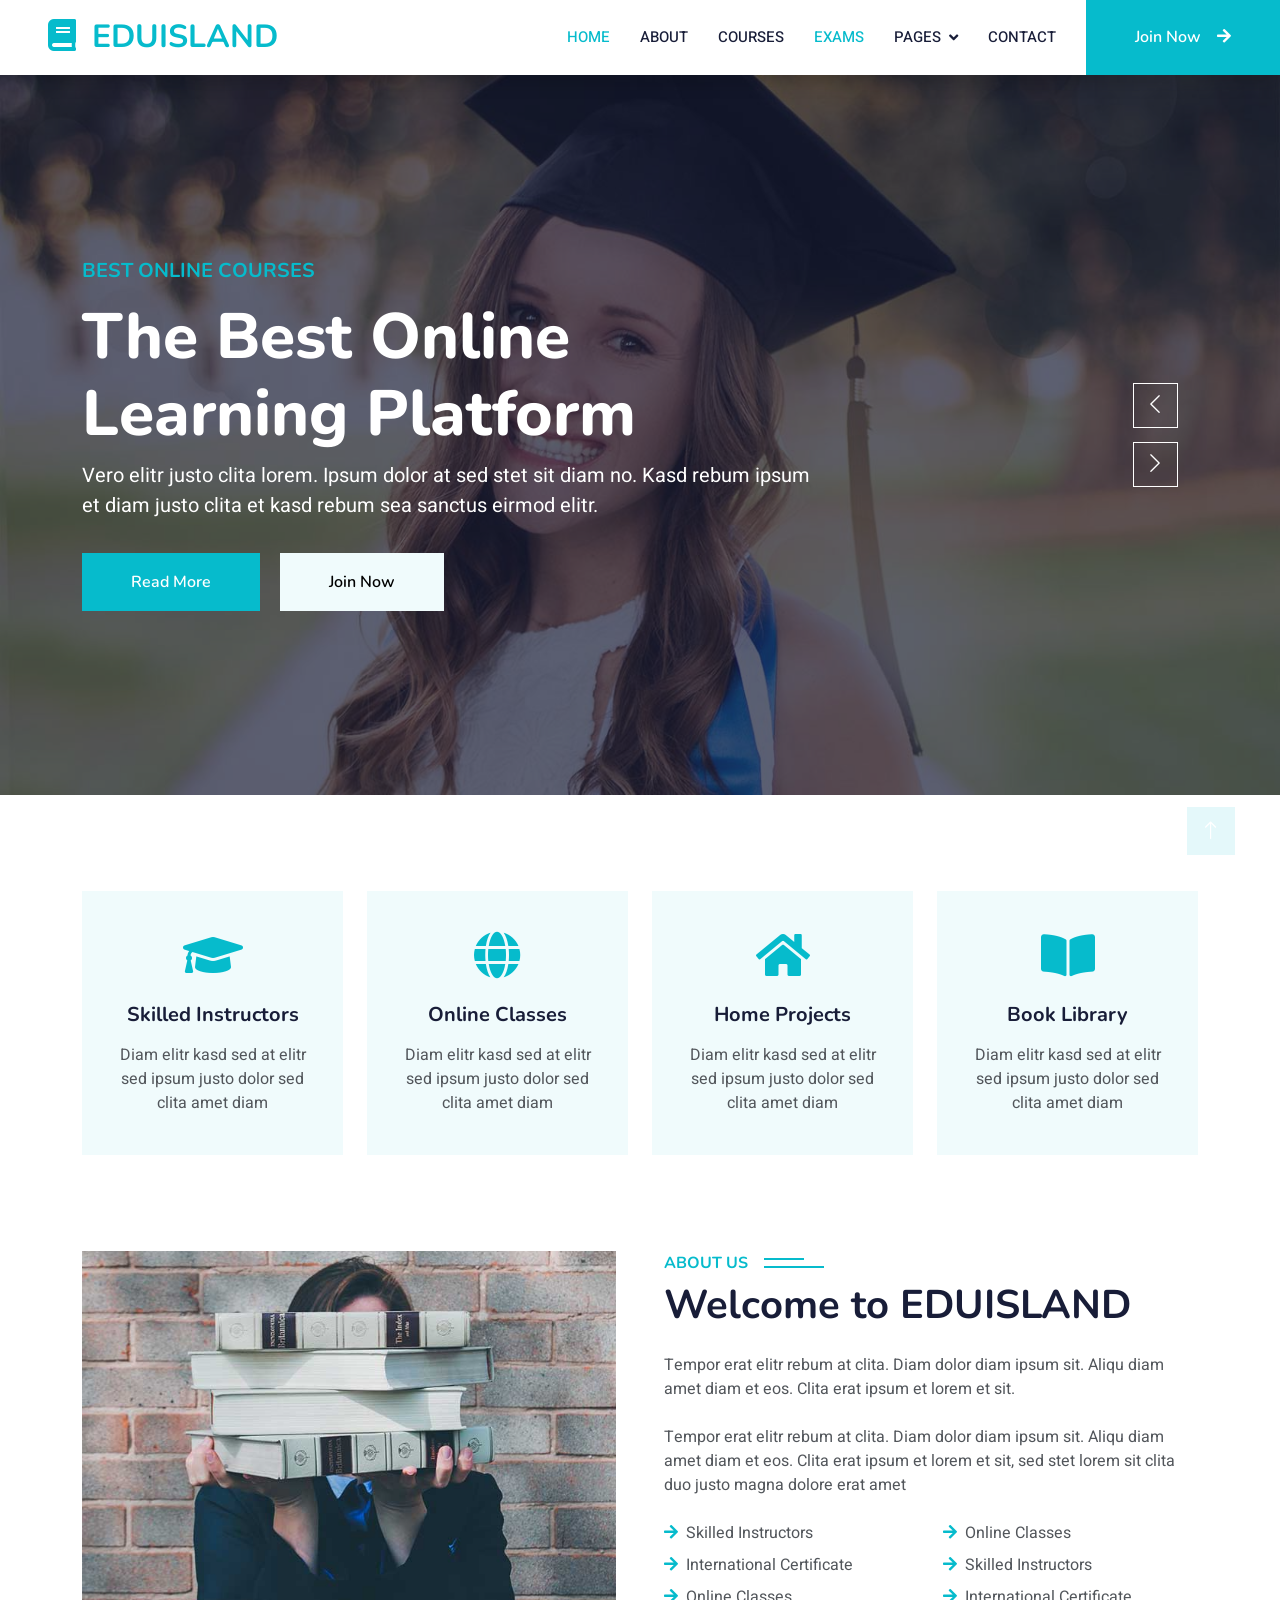
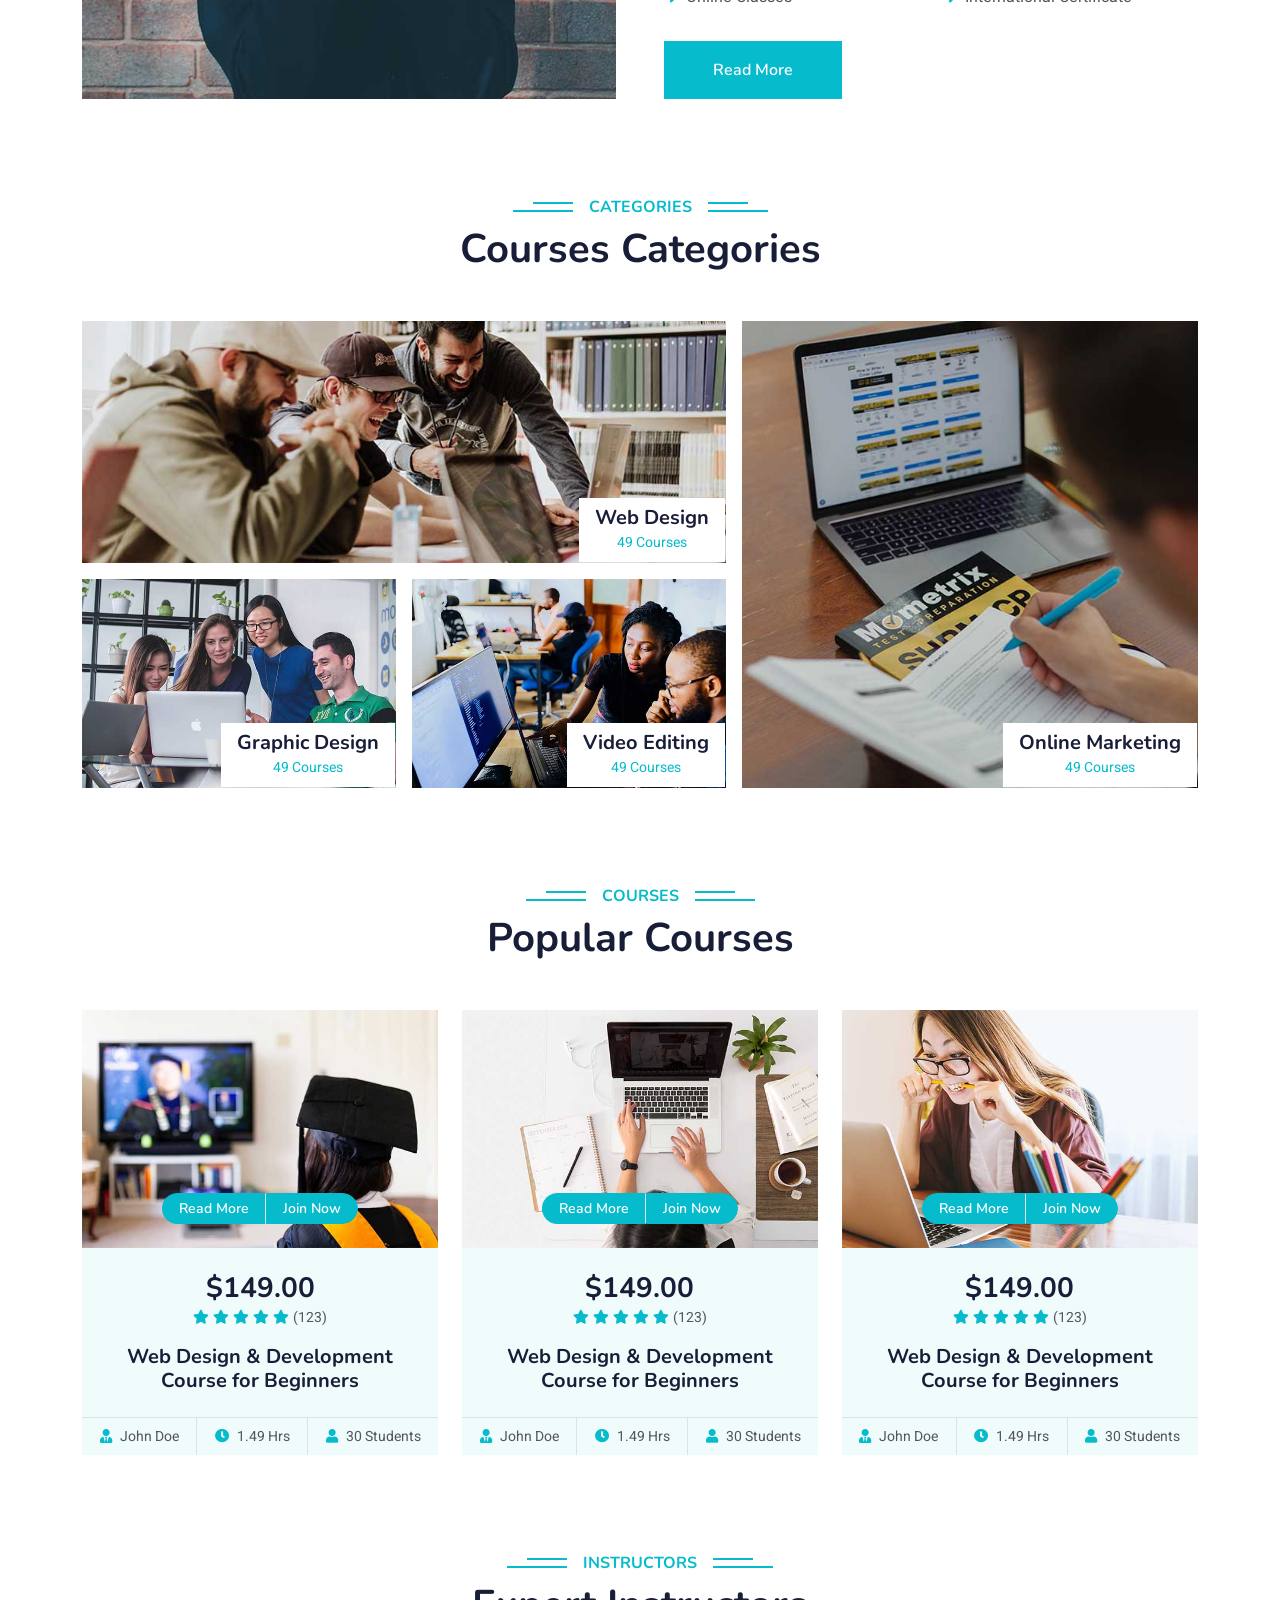
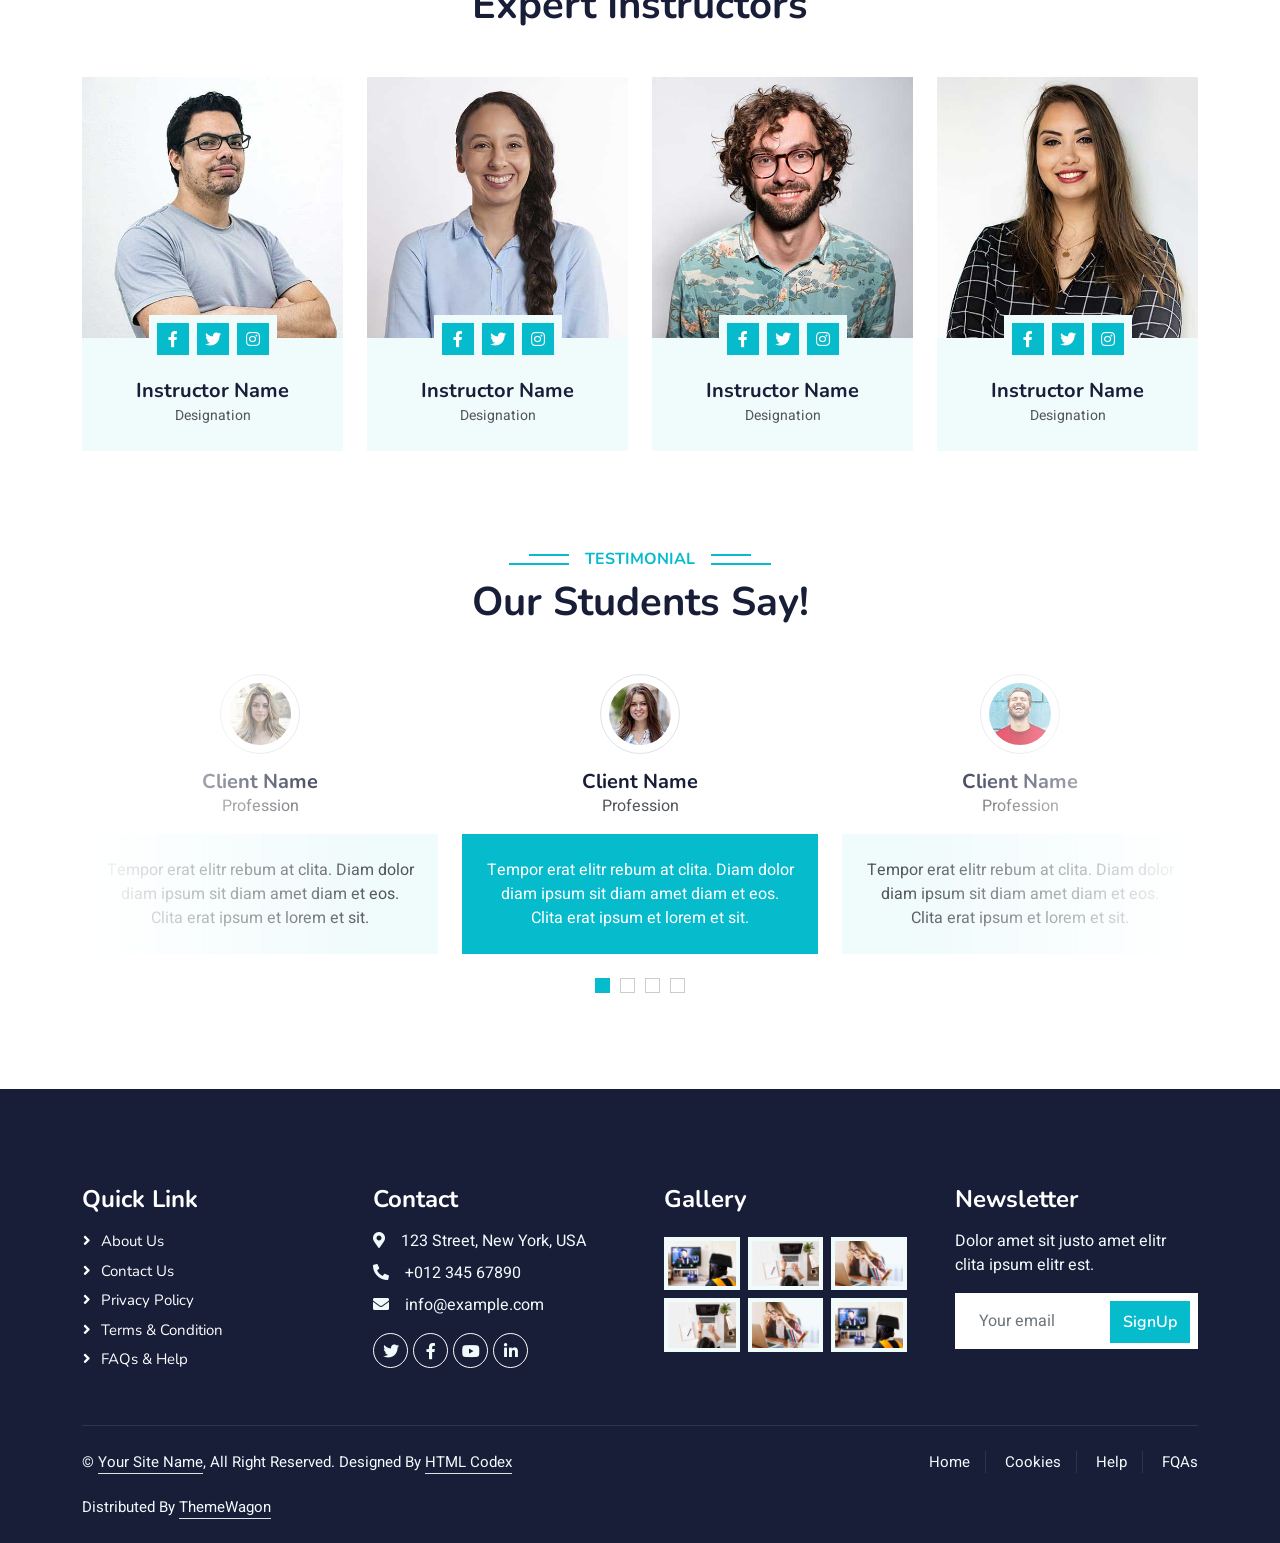
==== index.html @ c5129c04 "first commit" ====
<!DOCTYPE html>
<html lang="en">

<head>
    <meta charset="utf-8">
    <title>EDUISLAND - eLearning HTML Template</title>
    <meta content="width=device-width, initial-scale=1.0" name="viewport">
    <meta content="" name="keywords">
    <meta content="" name="description">

    <!-- Favicon -->
    <link href="img/favicon.ico" rel="icon">

    <!-- Google Web Fonts -->
    <link rel="preconnect" href="https://fonts.googleapis.com">
    <link rel="preconnect" href="https://fonts.gstatic.com" crossorigin>
    <link href="https://fonts.googleapis.com/css2?family=Heebo:wght@400;500;600&family=Nunito:wght@600;700;800&display=swap" rel="stylesheet">

    <!-- Icon Font Stylesheet -->
    <link href="https://cdnjs.cloudflare.com/ajax/libs/font-awesome/5.10.0/css/all.min.css" rel="stylesheet">
    <link href="https://cdn.jsdelivr.net/npm/bootstrap-icons@1.4.1/font/bootstrap-icons.css" rel="stylesheet">

    <!-- Libraries Stylesheet -->
    <link href="lib/animate/animate.min.css" rel="stylesheet">
    <link href="lib/owlcarousel/assets/owl.carousel.min.css" rel="stylesheet">

    <!-- Customized Bootstrap Stylesheet -->
    <link href="css/bootstrap.min.css" rel="stylesheet">

    <!-- Template Stylesheet -->
    <link href="css/style.css" rel="stylesheet">
</head>

<body>
    <!-- Spinner Start -->
    <div id="spinner" class="show bg-white position-fixed translate-middle w-100 vh-100 top-50 start-50 d-flex align-items-center justify-content-center">
        <div class="spinner-border text-primary" style="width: 3rem; height: 3rem;" role="status">
            <span class="sr-only">Loading...</span>
        </div>
    </div>
    <!-- Spinner End -->


    <!-- Navbar Start -->
    <nav class="navbar navbar-expand-lg bg-white navbar-light shadow sticky-top p-0">
        <a href="index.html" class="navbar-brand d-flex align-items-center px-4 px-lg-5">
            <h2 class="m-0 text-primary"><i class="fa fa-book me-3"></i>EDUISLAND</h2>
        </a>
        <button type="button" class="navbar-toggler me-4" data-bs-toggle="collapse" data-bs-target="#navbarCollapse">
            <span class="navbar-toggler-icon"></span>
        </button>
        <div class="collapse navbar-collapse" id="navbarCollapse">
            <div class="navbar-nav ms-auto p-4 p-lg-0">
                <a href="index.html" class="nav-item nav-link active">Home</a>
                <a href="about.html" class="nav-item nav-link">About</a>
                <a href="courses.html" class="nav-item nav-link">Courses</a>
                <a href="gestion.html" class="nav-item nav-link active">Exams</a>
                <div class="nav-item dropdown">
                    <a href="#" class="nav-link dropdown-toggle" data-bs-toggle="dropdown">Pages</a>
                    <div class="dropdown-menu fade-down m-0">
                        <a href="team.html" class="dropdown-item">Our Team</a>
                        <a href="testimonial.html" class="dropdown-item">Testimonial</a>
                        <a href="404.html" class="dropdown-item">404 Page</a>
                    </div>
                </div>
                <a href="contact.html" class="nav-item nav-link">Contact</a>
            </div>
            <a href="" class="btn btn-primary py-4 px-lg-5 d-none d-lg-block">Join Now<i class="fa fa-arrow-right ms-3"></i></a>
        </div>
    </nav>
    <!-- Navbar End -->


    <!-- Carousel Start -->
    <div class="container-fluid p-0 mb-5">
        <div class="owl-carousel header-carousel position-relative">
            <div class="owl-carousel-item position-relative">
                <img class="img-fluid" src="img/carousel-1.jpg" alt="">
                <div class="position-absolute top-0 start-0 w-100 h-100 d-flex align-items-center" style="background: rgba(24, 29, 56, .7);">
                    <div class="container">
                        <div class="row justify-content-start">
                            <div class="col-sm-10 col-lg-8">
                                <h5 class="text-primary text-uppercase mb-3 animated slideInDown">Best Online Courses</h5>
                                <h1 class="display-3 text-white animated slideInDown">The Best Online Learning Platform</h1>
                                <p class="fs-5 text-white mb-4 pb-2">Vero elitr justo clita lorem. Ipsum dolor at sed stet sit diam no. Kasd rebum ipsum et diam justo clita et kasd rebum sea sanctus eirmod elitr.</p>
                                <a href="" class="btn btn-primary py-md-3 px-md-5 me-3 animated slideInLeft">Read More</a>
                                <a href="" class="btn btn-light py-md-3 px-md-5 animated slideInRight">Join Now</a>
                            </div>
                        </div>
                    </div>
                </div>
            </div>
            <div class="owl-carousel-item position-relative">
                <img class="img-fluid" src="img/carousel-2.jpg" alt="">
                <div class="position-absolute top-0 start-0 w-100 h-100 d-flex align-items-center" style="background: rgba(24, 29, 56, .7);">
                    <div class="container">
                        <div class="row justify-content-start">
                            <div class="col-sm-10 col-lg-8">
                                <h5 class="text-primary text-uppercase mb-3 animated slideInDown">Best Online Courses</h5>
                                <h1 class="display-3 text-white animated slideInDown">Get Educated Online From Your Home</h1>
                                <p class="fs-5 text-white mb-4 pb-2">Vero elitr justo clita lorem. Ipsum dolor at sed stet sit diam no. Kasd rebum ipsum et diam justo clita et kasd rebum sea sanctus eirmod elitr.</p>
                                <a href="" class="btn btn-primary py-md-3 px-md-5 me-3 animated slideInLeft">Read More</a>
                                <a href="" class="btn btn-light py-md-3 px-md-5 animated slideInRight">Join Now</a>
                            </div>
                        </div>
                    </div>
                </div>
            </div>
        </div>
    </div>
    <!-- Carousel End -->


    <!-- Service Start -->
    <div class="container-xxl py-5">
        <div class="container">
            <div class="row g-4">
                <div class="col-lg-3 col-sm-6 wow fadeInUp" data-wow-delay="0.1s">
                    <div class="service-item text-center pt-3">
                        <div class="p-4">
                            <i class="fa fa-3x fa-graduation-cap text-primary mb-4"></i>
                            <h5 class="mb-3">Skilled Instructors</h5>
                            <p>Diam elitr kasd sed at elitr sed ipsum justo dolor sed clita amet diam</p>
                        </div>
                    </div>
                </div>
                <div class="col-lg-3 col-sm-6 wow fadeInUp" data-wow-delay="0.3s">
                    <div class="service-item text-center pt-3">
                        <div class="p-4">
                            <i class="fa fa-3x fa-globe text-primary mb-4"></i>
                            <h5 class="mb-3">Online Classes</h5>
                            <p>Diam elitr kasd sed at elitr sed ipsum justo dolor sed clita amet diam</p>
                        </div>
                    </div>
                </div>
                <div class="col-lg-3 col-sm-6 wow fadeInUp" data-wow-delay="0.5s">
                    <div class="service-item text-center pt-3">
                        <div class="p-4">
                            <i class="fa fa-3x fa-home text-primary mb-4"></i>
                            <h5 class="mb-3">Home Projects</h5>
                            <p>Diam elitr kasd sed at elitr sed ipsum justo dolor sed clita amet diam</p>
                        </div>
                    </div>
                </div>
                <div class="col-lg-3 col-sm-6 wow fadeInUp" data-wow-delay="0.7s">
                    <div class="service-item text-center pt-3">
                        <div class="p-4">
                            <i class="fa fa-3x fa-book-open text-primary mb-4"></i>
                            <h5 class="mb-3">Book Library</h5>
                            <p>Diam elitr kasd sed at elitr sed ipsum justo dolor sed clita amet diam</p>
                        </div>
                    </div>
                </div>
            </div>
        </div>
    </div>
    <!-- Service End -->


    <!-- About Start -->
    <div class="container-xxl py-5">
        <div class="container">
            <div class="row g-5">
                <div class="col-lg-6 wow fadeInUp" data-wow-delay="0.1s" style="min-height: 400px;">
                    <div class="position-relative h-100">
                        <img class="img-fluid position-absolute w-100 h-100" src="img/about.jpg" alt="" style="object-fit: cover;">
                    </div>
                </div>
                <div class="col-lg-6 wow fadeInUp" data-wow-delay="0.3s">
                    <h6 class="section-title bg-white text-start text-primary pe-3">About Us</h6>
                    <h1 class="mb-4">Welcome to EDUISLAND</h1>
                    <p class="mb-4">Tempor erat elitr rebum at clita. Diam dolor diam ipsum sit. Aliqu diam amet diam et eos. Clita erat ipsum et lorem et sit.</p>
                    <p class="mb-4">Tempor erat elitr rebum at clita. Diam dolor diam ipsum sit. Aliqu diam amet diam et eos. Clita erat ipsum et lorem et sit, sed stet lorem sit clita duo justo magna dolore erat amet</p>
                    <div class="row gy-2 gx-4 mb-4">
                        <div class="col-sm-6">
                            <p class="mb-0"><i class="fa fa-arrow-right text-primary me-2"></i>Skilled Instructors</p>
                        </div>
                        <div class="col-sm-6">
                            <p class="mb-0"><i class="fa fa-arrow-right text-primary me-2"></i>Online Classes</p>
                        </div>
                        <div class="col-sm-6">
                            <p class="mb-0"><i class="fa fa-arrow-right text-primary me-2"></i>International Certificate</p>
                        </div>
                        <div class="col-sm-6">
                            <p class="mb-0"><i class="fa fa-arrow-right text-primary me-2"></i>Skilled Instructors</p>
                        </div>
                        <div class="col-sm-6">
                            <p class="mb-0"><i class="fa fa-arrow-right text-primary me-2"></i>Online Classes</p>
                        </div>
                        <div class="col-sm-6">
                            <p class="mb-0"><i class="fa fa-arrow-right text-primary me-2"></i>International Certificate</p>
                        </div>
                    </div>
                    <a class="btn btn-primary py-3 px-5 mt-2" href="">Read More</a>
                </div>
            </div>
        </div>
    </div>
    <!-- About End -->


    <!-- Categories Start -->
    <div class="container-xxl py-5 category">
        <div class="container">
            <div class="text-center wow fadeInUp" data-wow-delay="0.1s">
                <h6 class="section-title bg-white text-center text-primary px-3">Categories</h6>
                <h1 class="mb-5">Courses Categories</h1>
            </div>
            <div class="row g-3">
                <div class="col-lg-7 col-md-6">
                    <div class="row g-3">
                        <div class="col-lg-12 col-md-12 wow zoomIn" data-wow-delay="0.1s">
                            <a class="position-relative d-block overflow-hidden" href="">
                                <img class="img-fluid" src="img/cat-1.jpg" alt="">
                                <div class="bg-white text-center position-absolute bottom-0 end-0 py-2 px-3" style="margin: 1px;">
                                    <h5 class="m-0">Web Design</h5>
                                    <small class="text-primary">49 Courses</small>
                                </div>
                            </a>
                        </div>
                        <div class="col-lg-6 col-md-12 wow zoomIn" data-wow-delay="0.3s">
                            <a class="position-relative d-block overflow-hidden" href="">
                                <img class="img-fluid" src="img/cat-2.jpg" alt="">
                                <div class="bg-white text-center position-absolute bottom-0 end-0 py-2 px-3" style="margin: 1px;">
                                    <h5 class="m-0">Graphic Design</h5>
                                    <small class="text-primary">49 Courses</small>
                                </div>
                            </a>
                        </div>
                        <div class="col-lg-6 col-md-12 wow zoomIn" data-wow-delay="0.5s">
                            <a class="position-relative d-block overflow-hidden" href="">
                                <img class="img-fluid" src="img/cat-3.jpg" alt="">
                                <div class="bg-white text-center position-absolute bottom-0 end-0 py-2 px-3" style="margin: 1px;">
                                    <h5 class="m-0">Video Editing</h5>
                                    <small class="text-primary">49 Courses</small>
                                </div>
                            </a>
                        </div>
                    </div>
                </div>
                <div class="col-lg-5 col-md-6 wow zoomIn" data-wow-delay="0.7s" style="min-height: 350px;">
                    <a class="position-relative d-block h-100 overflow-hidden" href="">
                        <img class="img-fluid position-absolute w-100 h-100" src="img/cat-4.jpg" alt="" style="object-fit: cover;">
                        <div class="bg-white text-center position-absolute bottom-0 end-0 py-2 px-3" style="margin:  1px;">
                            <h5 class="m-0">Online Marketing</h5>
                            <small class="text-primary">49 Courses</small>
                        </div>
                    </a>
                </div>
            </div>
        </div>
    </div>
    <!-- Categories Start -->


    <!-- Courses Start -->
    <div class="container-xxl py-5">
        <div class="container">
            <div class="text-center wow fadeInUp" data-wow-delay="0.1s">
                <h6 class="section-title bg-white text-center text-primary px-3">Courses</h6>
                <h1 class="mb-5">Popular Courses</h1>
            </div>
            <div class="row g-4 justify-content-center">
                <div class="col-lg-4 col-md-6 wow fadeInUp" data-wow-delay="0.1s">
                    <div class="course-item bg-light">
                        <div class="position-relative overflow-hidden">
                            <img class="img-fluid" src="img/course-1.jpg" alt="">
                            <div class="w-100 d-flex justify-content-center position-absolute bottom-0 start-0 mb-4">
                                <a href="#" class="flex-shrink-0 btn btn-sm btn-primary px-3 border-end" style="border-radius: 30px 0 0 30px;">Read More</a>
                                <a href="#" class="flex-shrink-0 btn btn-sm btn-primary px-3" style="border-radius: 0 30px 30px 0;">Join Now</a>
                            </div>
                        </div>
                        <div class="text-center p-4 pb-0">
                            <h3 class="mb-0">$149.00</h3>
                            <div class="mb-3">
                                <small class="fa fa-star text-primary"></small>
                                <small class="fa fa-star text-primary"></small>
                                <small class="fa fa-star text-primary"></small>
                                <small class="fa fa-star text-primary"></small>
                                <small class="fa fa-star text-primary"></small>
                                <small>(123)</small>
                            </div>
                            <h5 class="mb-4">Web Design & Development Course for Beginners</h5>
                        </div>
                        <div class="d-flex border-top">
                            <small class="flex-fill text-center border-end py-2"><i class="fa fa-user-tie text-primary me-2"></i>John Doe</small>
                            <small class="flex-fill text-center border-end py-2"><i class="fa fa-clock text-primary me-2"></i>1.49 Hrs</small>
                            <small class="flex-fill text-center py-2"><i class="fa fa-user text-primary me-2"></i>30 Students</small>
                        </div>
                    </div>
                </div>
                <div class="col-lg-4 col-md-6 wow fadeInUp" data-wow-delay="0.3s">
                    <div class="course-item bg-light">
                        <div class="position-relative overflow-hidden">
                            <img class="img-fluid" src="img/course-2.jpg" alt="">
                            <div class="w-100 d-flex justify-content-center position-absolute bottom-0 start-0 mb-4">
                                <a href="#" class="flex-shrink-0 btn btn-sm btn-primary px-3 border-end" style="border-radius: 30px 0 0 30px;">Read More</a>
                                <a href="#" class="flex-shrink-0 btn btn-sm btn-primary px-3" style="border-radius: 0 30px 30px 0;">Join Now</a>
                            </div>
                        </div>
                        <div class="text-center p-4 pb-0">
                            <h3 class="mb-0">$149.00</h3>
                            <div class="mb-3">
                                <small class="fa fa-star text-primary"></small>
                                <small class="fa fa-star text-primary"></small>
                                <small class="fa fa-star text-primary"></small>
                                <small class="fa fa-star text-primary"></small>
                                <small class="fa fa-star text-primary"></small>
                                <small>(123)</small>
                            </div>
                            <h5 class="mb-4">Web Design & Development Course for Beginners</h5>
                        </div>
                        <div class="d-flex border-top">
                            <small class="flex-fill text-center border-end py-2"><i class="fa fa-user-tie text-primary me-2"></i>John Doe</small>
                            <small class="flex-fill text-center border-end py-2"><i class="fa fa-clock text-primary me-2"></i>1.49 Hrs</small>
                            <small class="flex-fill text-center py-2"><i class="fa fa-user text-primary me-2"></i>30 Students</small>
                        </div>
                    </div>
                </div>
                <div class="col-lg-4 col-md-6 wow fadeInUp" data-wow-delay="0.5s">
                    <div class="course-item bg-light">
                        <div class="position-relative overflow-hidden">
                            <img class="img-fluid" src="img/course-3.jpg" alt="">
                            <div class="w-100 d-flex justify-content-center position-absolute bottom-0 start-0 mb-4">
                                <a href="#" class="flex-shrink-0 btn btn-sm btn-primary px-3 border-end" style="border-radius: 30px 0 0 30px;">Read More</a>
                                <a href="#" class="flex-shrink-0 btn btn-sm btn-primary px-3" style="border-radius: 0 30px 30px 0;">Join Now</a>
                            </div>
                        </div>
                        <div class="text-center p-4 pb-0">
                            <h3 class="mb-0">$149.00</h3>
                            <div class="mb-3">
                                <small class="fa fa-star text-primary"></small>
                                <small class="fa fa-star text-primary"></small>
                                <small class="fa fa-star text-primary"></small>
                                <small class="fa fa-star text-primary"></small>
                                <small class="fa fa-star text-primary"></small>
                                <small>(123)</small>
                            </div>
                            <h5 class="mb-4">Web Design & Development Course for Beginners</h5>
                        </div>
                        <div class="d-flex border-top">
                            <small class="flex-fill text-center border-end py-2"><i class="fa fa-user-tie text-primary me-2"></i>John Doe</small>
                            <small class="flex-fill text-center border-end py-2"><i class="fa fa-clock text-primary me-2"></i>1.49 Hrs</small>
                            <small class="flex-fill text-center py-2"><i class="fa fa-user text-primary me-2"></i>30 Students</small>
                        </div>
                    </div>
                </div>
            </div>
        </div>
    </div>
    <!-- Courses End -->


    <!-- Team Start -->
    <div class="container-xxl py-5">
        <div class="container">
            <div class="text-center wow fadeInUp" data-wow-delay="0.1s">
                <h6 class="section-title bg-white text-center text-primary px-3">Instructors</h6>
                <h1 class="mb-5">Expert Instructors</h1>
            </div>
            <div class="row g-4">
                <div class="col-lg-3 col-md-6 wow fadeInUp" data-wow-delay="0.1s">
                    <div class="team-item bg-light">
                        <div class="overflow-hidden">
                            <img class="img-fluid" src="img/team-1.jpg" alt="">
                        </div>
                        <div class="position-relative d-flex justify-content-center" style="margin-top: -23px;">
                            <div class="bg-light d-flex justify-content-center pt-2 px-1">
                                <a class="btn btn-sm-square btn-primary mx-1" href=""><i class="fab fa-facebook-f"></i></a>
                                <a class="btn btn-sm-square btn-primary mx-1" href=""><i class="fab fa-twitter"></i></a>
                                <a class="btn btn-sm-square btn-primary mx-1" href=""><i class="fab fa-instagram"></i></a>
                            </div>
                        </div>
                        <div class="text-center p-4">
                            <h5 class="mb-0">Instructor Name</h5>
                            <small>Designation</small>
                        </div>
                    </div>
                </div>
                <div class="col-lg-3 col-md-6 wow fadeInUp" data-wow-delay="0.3s">
                    <div class="team-item bg-light">
                        <div class="overflow-hidden">
                            <img class="img-fluid" src="img/team-2.jpg" alt="">
                        </div>
                        <div class="position-relative d-flex justify-content-center" style="margin-top: -23px;">
                            <div class="bg-light d-flex justify-content-center pt-2 px-1">
                                <a class="btn btn-sm-square btn-primary mx-1" href=""><i class="fab fa-facebook-f"></i></a>
                                <a class="btn btn-sm-square btn-primary mx-1" href=""><i class="fab fa-twitter"></i></a>
                                <a class="btn btn-sm-square btn-primary mx-1" href=""><i class="fab fa-instagram"></i></a>
                            </div>
                        </div>
                        <div class="text-center p-4">
                            <h5 class="mb-0">Instructor Name</h5>
                            <small>Designation</small>
                        </div>
                    </div>
                </div>
                <div class="col-lg-3 col-md-6 wow fadeInUp" data-wow-delay="0.5s">
                    <div class="team-item bg-light">
                        <div class="overflow-hidden">
                            <img class="img-fluid" src="img/team-3.jpg" alt="">
                        </div>
                        <div class="position-relative d-flex justify-content-center" style="margin-top: -23px;">
                            <div class="bg-light d-flex justify-content-center pt-2 px-1">
                                <a class="btn btn-sm-square btn-primary mx-1" href=""><i class="fab fa-facebook-f"></i></a>
                                <a class="btn btn-sm-square btn-primary mx-1" href=""><i class="fab fa-twitter"></i></a>
                                <a class="btn btn-sm-square btn-primary mx-1" href=""><i class="fab fa-instagram"></i></a>
                            </div>
                        </div>
                        <div class="text-center p-4">
                            <h5 class="mb-0">Instructor Name</h5>
                            <small>Designation</small>
                        </div>
                    </div>
                </div>
                <div class="col-lg-3 col-md-6 wow fadeInUp" data-wow-delay="0.7s">
                    <div class="team-item bg-light">
                        <div class="overflow-hidden">
                            <img class="img-fluid" src="img/team-4.jpg" alt="">
                        </div>
                        <div class="position-relative d-flex justify-content-center" style="margin-top: -23px;">
                            <div class="bg-light d-flex justify-content-center pt-2 px-1">
                                <a class="btn btn-sm-square btn-primary mx-1" href=""><i class="fab fa-facebook-f"></i></a>
                                <a class="btn btn-sm-square btn-primary mx-1" href=""><i class="fab fa-twitter"></i></a>
                                <a class="btn btn-sm-square btn-primary mx-1" href=""><i class="fab fa-instagram"></i></a>
                            </div>
                        </div>
                        <div class="text-center p-4">
                            <h5 class="mb-0">Instructor Name</h5>
                            <small>Designation</small>
                        </div>
                    </div>
                </div>
            </div>
        </div>
    </div>
    <!-- Team End -->


    <!-- Testimonial Start -->
    <div class="container-xxl py-5 wow fadeInUp" data-wow-delay="0.1s">
        <div class="container">
            <div class="text-center">
                <h6 class="section-title bg-white text-center text-primary px-3">Testimonial</h6>
                <h1 class="mb-5">Our Students Say!</h1>
            </div>
            <div class="owl-carousel testimonial-carousel position-relative">
                <div class="testimonial-item text-center">
                    <img class="border rounded-circle p-2 mx-auto mb-3" src="img/testimonial-1.jpg" style="width: 80px; height: 80px;">
                    <h5 class="mb-0">Client Name</h5>
                    <p>Profession</p>
                    <div class="testimonial-text bg-light text-center p-4">
                    <p class="mb-0">Tempor erat elitr rebum at clita. Diam dolor diam ipsum sit diam amet diam et eos. Clita erat ipsum et lorem et sit.</p>
                    </div>
                </div>
                <div class="testimonial-item text-center">
                    <img class="border rounded-circle p-2 mx-auto mb-3" src="img/testimonial-2.jpg" style="width: 80px; height: 80px;">
                    <h5 class="mb-0">Client Name</h5>
                    <p>Profession</p>
                    <div class="testimonial-text bg-light text-center p-4">
                    <p class="mb-0">Tempor erat elitr rebum at clita. Diam dolor diam ipsum sit diam amet diam et eos. Clita erat ipsum et lorem et sit.</p>
                    </div>
                </div>
                <div class="testimonial-item text-center">
                    <img class="border rounded-circle p-2 mx-auto mb-3" src="img/testimonial-3.jpg" style="width: 80px; height: 80px;">
                    <h5 class="mb-0">Client Name</h5>
                    <p>Profession</p>
                    <div class="testimonial-text bg-light text-center p-4">
                    <p class="mb-0">Tempor erat elitr rebum at clita. Diam dolor diam ipsum sit diam amet diam et eos. Clita erat ipsum et lorem et sit.</p>
                    </div>
                </div>
                <div class="testimonial-item text-center">
                    <img class="border rounded-circle p-2 mx-auto mb-3" src="img/testimonial-4.jpg" style="width: 80px; height: 80px;">
                    <h5 class="mb-0">Client Name</h5>
                    <p>Profession</p>
                    <div class="testimonial-text bg-light text-center p-4">
                    <p class="mb-0">Tempor erat elitr rebum at clita. Diam dolor diam ipsum sit diam amet diam et eos. Clita erat ipsum et lorem et sit.</p>
                    </div>
                </div>
            </div>
        </div>
    </div>
    <!-- Testimonial End -->
        

    <!-- Footer Start -->
    <div class="container-fluid bg-dark text-light footer pt-5 mt-5 wow fadeIn" data-wow-delay="0.1s">
        <div class="container py-5">
            <div class="row g-5">
                <div class="col-lg-3 col-md-6">
                    <h4 class="text-white mb-3">Quick Link</h4>
                    <a class="btn btn-link" href="">About Us</a>
                    <a class="btn btn-link" href="">Contact Us</a>
                    <a class="btn btn-link" href="">Privacy Policy</a>
                    <a class="btn btn-link" href="">Terms & Condition</a>
                    <a class="btn btn-link" href="">FAQs & Help</a>
                </div>
                <div class="col-lg-3 col-md-6">
                    <h4 class="text-white mb-3">Contact</h4>
                    <p class="mb-2"><i class="fa fa-map-marker-alt me-3"></i>123 Street, New York, USA</p>
                    <p class="mb-2"><i class="fa fa-phone-alt me-3"></i>+012 345 67890</p>
                    <p class="mb-2"><i class="fa fa-envelope me-3"></i>info@example.com</p>
                    <div class="d-flex pt-2">
                        <a class="btn btn-outline-light btn-social" href=""><i class="fab fa-twitter"></i></a>
                        <a class="btn btn-outline-light btn-social" href=""><i class="fab fa-facebook-f"></i></a>
                        <a class="btn btn-outline-light btn-social" href=""><i class="fab fa-youtube"></i></a>
                        <a class="btn btn-outline-light btn-social" href=""><i class="fab fa-linkedin-in"></i></a>
                    </div>
                </div>
                <div class="col-lg-3 col-md-6">
                    <h4 class="text-white mb-3">Gallery</h4>
                    <div class="row g-2 pt-2">
                        <div class="col-4">
                            <img class="img-fluid bg-light p-1" src="img/course-1.jpg" alt="">
                        </div>
                        <div class="col-4">
                            <img class="img-fluid bg-light p-1" src="img/course-2.jpg" alt="">
                        </div>
                        <div class="col-4">
                            <img class="img-fluid bg-light p-1" src="img/course-3.jpg" alt="">
                        </div>
                        <div class="col-4">
                            <img class="img-fluid bg-light p-1" src="img/course-2.jpg" alt="">
                        </div>
                        <div class="col-4">
                            <img class="img-fluid bg-light p-1" src="img/course-3.jpg" alt="">
                        </div>
                        <div class="col-4">
                            <img class="img-fluid bg-light p-1" src="img/course-1.jpg" alt="">
                        </div>
                    </div>
                </div>
                <div class="col-lg-3 col-md-6">
                    <h4 class="text-white mb-3">Newsletter</h4>
                    <p>Dolor amet sit justo amet elitr clita ipsum elitr est.</p>
                    <div class="position-relative mx-auto" style="max-width: 400px;">
                        <input class="form-control border-0 w-100 py-3 ps-4 pe-5" type="text" placeholder="Your email">
                        <button type="button" class="btn btn-primary py-2 position-absolute top-0 end-0 mt-2 me-2">SignUp</button>
                    </div>
                </div>
            </div>
        </div>
        <div class="container">
            <div class="copyright">
                <div class="row">
                    <div class="col-md-6 text-center text-md-start mb-3 mb-md-0">
                        &copy; <a class="border-bottom" href="#">Your Site Name</a>, All Right Reserved.

                        <!--/*** This template is free as long as you keep the footer author’s credit link/attribution link/backlink. If you'd like to use the template without the footer author’s credit link/attribution link/backlink, you can purchase the Credit Removal License from "https://htmlcodex.com/credit-removal". Thank you for your support. ***/-->
                        Designed By <a class="border-bottom" href="https://htmlcodex.com">HTML Codex</a><br><br>
                        Distributed By <a class="border-bottom" href="https://themewagon.com">ThemeWagon</a>
                    </div>
                    <div class="col-md-6 text-center text-md-end">
                        <div class="footer-menu">
                            <a href="">Home</a>
                            <a href="">Cookies</a>
                            <a href="">Help</a>
                            <a href="">FQAs</a>
                        </div>
                    </div>
                </div>
            </div>
        </div>
    </div>
    <!-- Footer End -->


    <!-- Back to Top -->
    <a href="#" class="btn btn-lg btn-primary btn-lg-square back-to-top"><i class="bi bi-arrow-up"></i></a>


    <!-- JavaScript Libraries -->
    <script src="https://code.jquery.com/jquery-3.4.1.min.js"></script>
    <script src="https://cdn.jsdelivr.net/npm/bootstrap@5.0.0/dist/js/bootstrap.bundle.min.js"></script>
    <script src="lib/wow/wow.min.js"></script>
    <script src="lib/easing/easing.min.js"></script>
    <script src="lib/waypoints/waypoints.min.js"></script>
    <script src="lib/owlcarousel/owl.carousel.min.js"></script>

    <!-- Template Javascript -->
    <script src="js/main.js"></script>
</body>

</html>
---- css/style.css ----
/********** Template CSS **********/
:root {
    --primary: #06BBCC;
    --light: #F0FBFC;
    --dark: #181d38;
}

.fw-medium {
    font-weight: 600 !important;
}

.fw-semi-bold {
    font-weight: 700 !important;
}

.back-to-top {
    position: fixed;
    display: none;
    right: 45px;
    bottom: 45px;
    z-index: 99;
}


/*** Spinner ***/
#spinner {
    opacity: 0;
    visibility: hidden;
    transition: opacity .5s ease-out, visibility 0s linear .5s;
    z-index: 99999;
}

#spinner.show {
    transition: opacity .5s ease-out, visibility 0s linear 0s;
    visibility: visible;
    opacity: 1;
}


/*** Button ***/
.btn {
    font-family: 'Nunito', sans-serif;
    font-weight: 600;
    transition: .5s;
}

.btn.btn-primary,
.btn.btn-secondary {
    color: #FFFFFF;
}

.btn-square {
    width: 38px;
    height: 38px;
}

.btn-sm-square {
    width: 32px;
    height: 32px;
}

.btn-lg-square {
    width: 48px;
    height: 48px;
}

.btn-square,
.btn-sm-square,
.btn-lg-square {
    padding: 0;
    display: flex;
    align-items: center;
    justify-content: center;
    font-weight: normal;
    border-radius: 0px;
}


/*** Navbar ***/
.navbar .dropdown-toggle::after {
    border: none;
    content: "\f107";
    font-family: "Font Awesome 5 Free";
    font-weight: 900;
    vertical-align: middle;
    margin-left: 8px;
}

.navbar-light .navbar-nav .nav-link {
    margin-right: 30px;
    padding: 25px 0;
    color: #FFFFFF;
    font-size: 15px;
    text-transform: uppercase;
    outline: none;
}

.navbar-light .navbar-nav .nav-link:hover,
.navbar-light .navbar-nav .nav-link.active {
    color: var(--primary);
}

@media (max-width: 991.98px) {
    .navbar-light .navbar-nav .nav-link  {
        margin-right: 0;
        padding: 10px 0;
    }

    .navbar-light .navbar-nav {
        border-top: 1px solid #EEEEEE;
    }
}

.navbar-light .navbar-brand,
.navbar-light a.btn {
    height: 75px;
}

.navbar-light .navbar-nav .nav-link {
    color: var(--dark);
    font-weight: 500;
}

.navbar-light.sticky-top {
    top: -100px;
    transition: .5s;
}

@media (min-width: 992px) {
    .navbar .nav-item .dropdown-menu {
        display: block;
        margin-top: 0;
        opacity: 0;
        visibility: hidden;
        transition: .5s;
    }

    .navbar .dropdown-menu.fade-down {
        top: 100%;
        transform: rotateX(-75deg);
        transform-origin: 0% 0%;
    }

    .navbar .nav-item:hover .dropdown-menu {
        top: 100%;
        transform: rotateX(0deg);
        visibility: visible;
        transition: .5s;
        opacity: 1;
    }
}


/*** Header carousel ***/
@media (max-width: 768px) {
    .header-carousel .owl-carousel-item {
        position: relative;
        min-height: 500px;
    }
    
    .header-carousel .owl-carousel-item img {
        position: absolute;
        width: 100%;
        height: 100%;
        object-fit: cover;
    }
}

.header-carousel .owl-nav {
    position: absolute;
    top: 50%;
    right: 8%;
    transform: translateY(-50%);
    display: flex;
    flex-direction: column;
}

.header-carousel .owl-nav .owl-prev,
.header-carousel .owl-nav .owl-next {
    margin: 7px 0;
    width: 45px;
    height: 45px;
    display: flex;
    align-items: center;
    justify-content: center;
    color: #FFFFFF;
    background: transparent;
    border: 1px solid #FFFFFF;
    font-size: 22px;
    transition: .5s;
}

.header-carousel .owl-nav .owl-prev:hover,
.header-carousel .owl-nav .owl-next:hover {
    background: var(--primary);
    border-color: var(--primary);
}

.page-header {
    background: linear-gradient(rgba(24, 29, 56, .7), rgba(24, 29, 56, .7)), url(../img/carousel-1.jpg);
    background-position: center center;
    background-repeat: no-repeat;
    background-size: cover;
}

.page-header-inner {
    background: rgba(15, 23, 43, .7);
}

.breadcrumb-item + .breadcrumb-item::before {
    color: var(--light);
}


/*** Section Title ***/
.section-title {
    position: relative;
    display: inline-block;
    text-transform: uppercase;
}

.section-title::before {
    position: absolute;
    content: "";
    width: calc(100% + 80px);
    height: 2px;
    top: 4px;
    left: -40px;
    background: var(--primary);
    z-index: -1;
}

.section-title::after {
    position: absolute;
    content: "";
    width: calc(100% + 120px);
    height: 2px;
    bottom: 5px;
    left: -60px;
    background: var(--primary);
    z-index: -1;
}

.section-title.text-start::before {
    width: calc(100% + 40px);
    left: 0;
}

.section-title.text-start::after {
    width: calc(100% + 60px);
    left: 0;
}


/*** Service ***/
.service-item {
    background: var(--light);
    transition: .5s;
}

.service-item:hover {
    margin-top: -10px;
    background: var(--primary);
}

.service-item * {
    transition: .5s;
}

.service-item:hover * {
    color: var(--light) !important;
}


/*** Categories & Courses ***/
.category img,
.course-item img {
    transition: .5s;
}

.category a:hover img,
.course-item:hover img {
    transform: scale(1.1);
}


/*** Team ***/
.team-item img {
    transition: .5s;
}

.team-item:hover img {
    transform: scale(1.1);
}


/*** Testimonial ***/
.testimonial-carousel::before {
    position: absolute;
    content: "";
    top: 0;
    left: 0;
    height: 100%;
    width: 0;
    background: linear-gradient(to right, rgba(255, 255, 255, 1) 0%, rgba(255, 255, 255, 0) 100%);
    z-index: 1;
}

.testimonial-carousel::after {
    position: absolute;
    content: "";
    top: 0;
    right: 0;
    height: 100%;
    width: 0;
    background: linear-gradient(to left, rgba(255, 255, 255, 1) 0%, rgba(255, 255, 255, 0) 100%);
    z-index: 1;
}

@media (min-width: 768px) {
    .testimonial-carousel::before,
    .testimonial-carousel::after {
        width: 200px;
    }
}

@media (min-width: 992px) {
    .testimonial-carousel::before,
    .testimonial-carousel::after {
        width: 300px;
    }
}

.testimonial-carousel .owl-item .testimonial-text,
.testimonial-carousel .owl-item.center .testimonial-text * {
    transition: .5s;
}

.testimonial-carousel .owl-item.center .testimonial-text {
    background: var(--primary) !important;
}

.testimonial-carousel .owl-item.center .testimonial-text * {
    color: #FFFFFF !important;
}

.testimonial-carousel .owl-dots {
    margin-top: 24px;
    display: flex;
    align-items: flex-end;
    justify-content: center;
}

.testimonial-carousel .owl-dot {
    position: relative;
    display: inline-block;
    margin: 0 5px;
    width: 15px;
    height: 15px;
    border: 1px solid #CCCCCC;
    transition: .5s;
}

.testimonial-carousel .owl-dot.active {
    background: var(--primary);
    border-color: var(--primary);
}


/*** Footer ***/
.footer .btn.btn-social {
    margin-right: 5px;
    width: 35px;
    height: 35px;
    display: flex;
    align-items: center;
    justify-content: center;
    color: var(--light);
    font-weight: normal;
    border: 1px solid #FFFFFF;
    border-radius: 35px;
    transition: .3s;
}

.footer .btn.btn-social:hover {
    color: var(--primary);
}

.footer .btn.btn-link {
    display: block;
    margin-bottom: 5px;
    padding: 0;
    text-align: left;
    color: #FFFFFF;
    font-size: 15px;
    font-weight: normal;
    text-transform: capitalize;
    transition: .3s;
}

.footer .btn.btn-link::before {
    position: relative;
    content: "\f105";
    font-family: "Font Awesome 5 Free";
    font-weight: 900;
    margin-right: 10px;
}

.footer .btn.btn-link:hover {
    letter-spacing: 1px;
    box-shadow: none;
}

.footer .copyright {
    padding: 25px 0;
    font-size: 15px;
    border-top: 1px solid rgba(256, 256, 256, .1);
}

.footer .copyright a {
    color: var(--light);
}

.footer .footer-menu a {
    margin-right: 15px;
    padding-right: 15px;
    border-right: 1px solid rgba(255, 255, 255, .1);
}

.footer .footer-menu a:last-child {
    margin-right: 0;
    padding-right: 0;
    border-right: none;
}
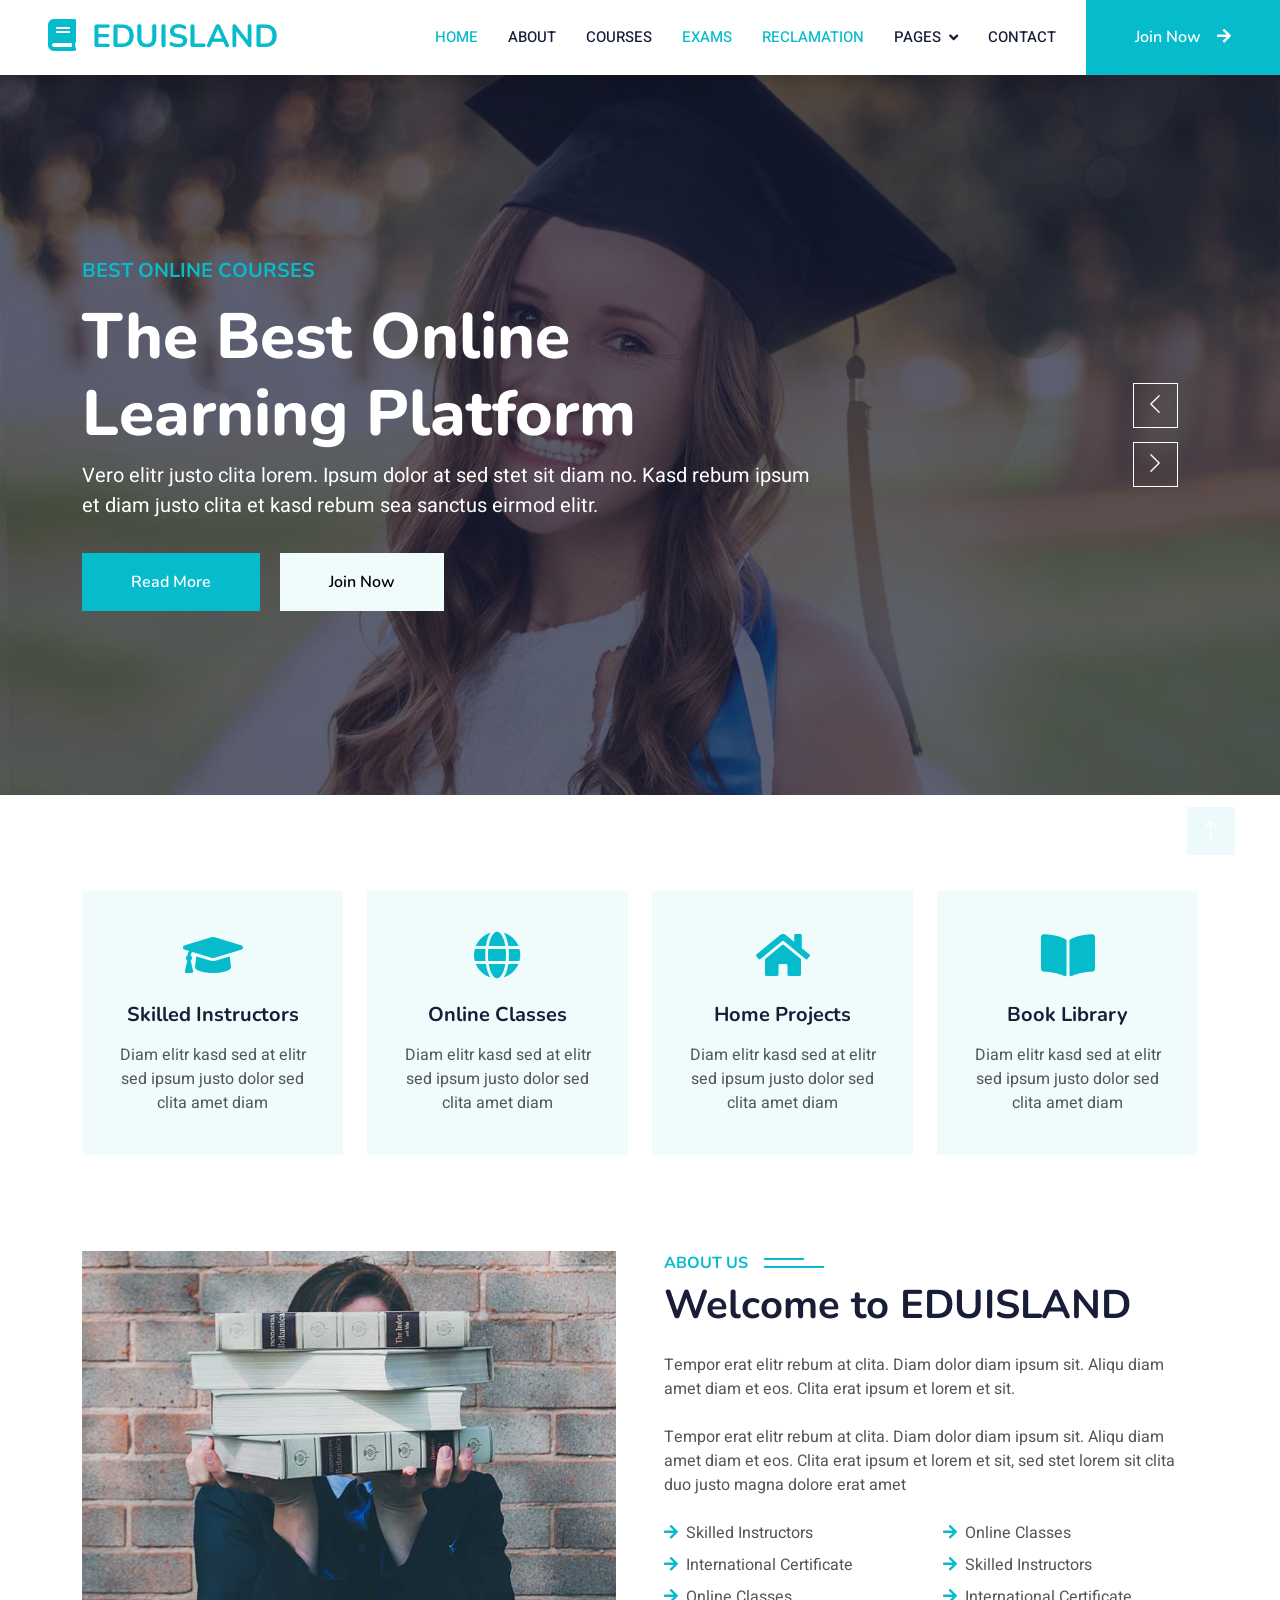
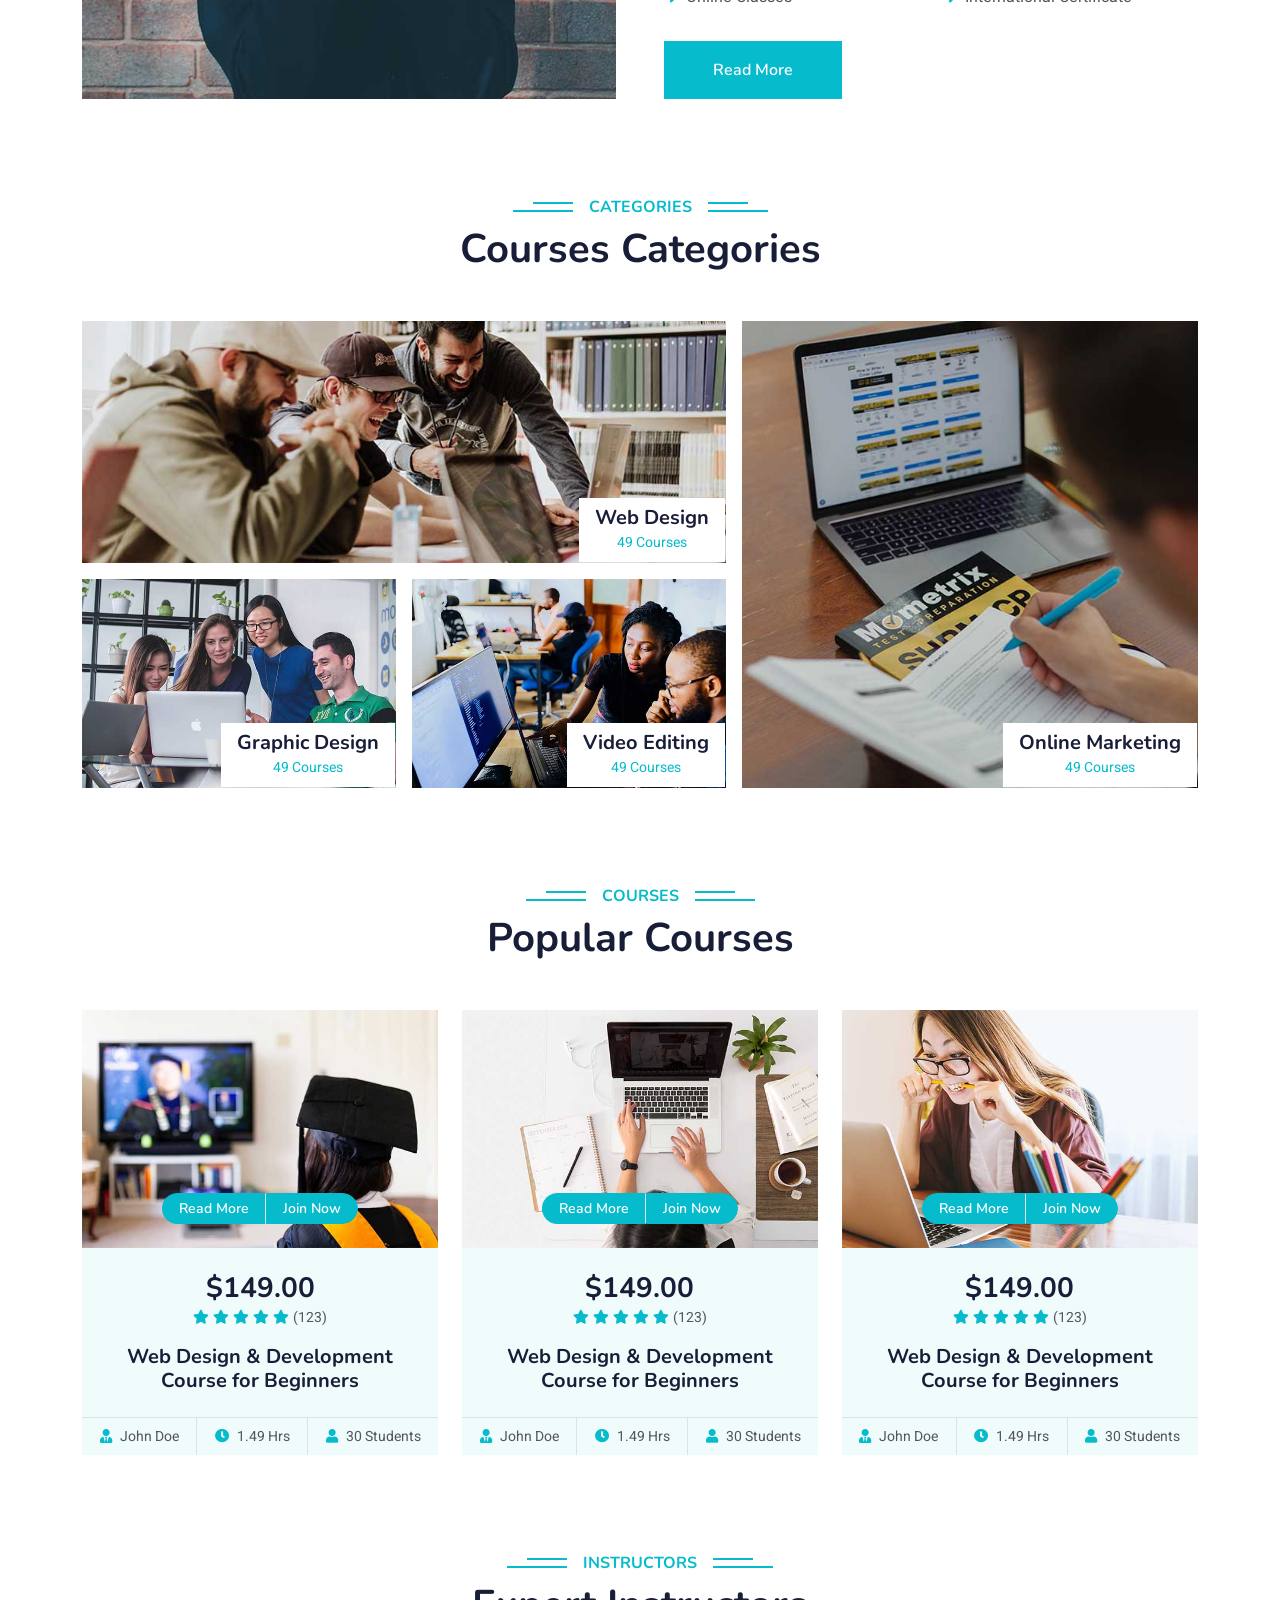
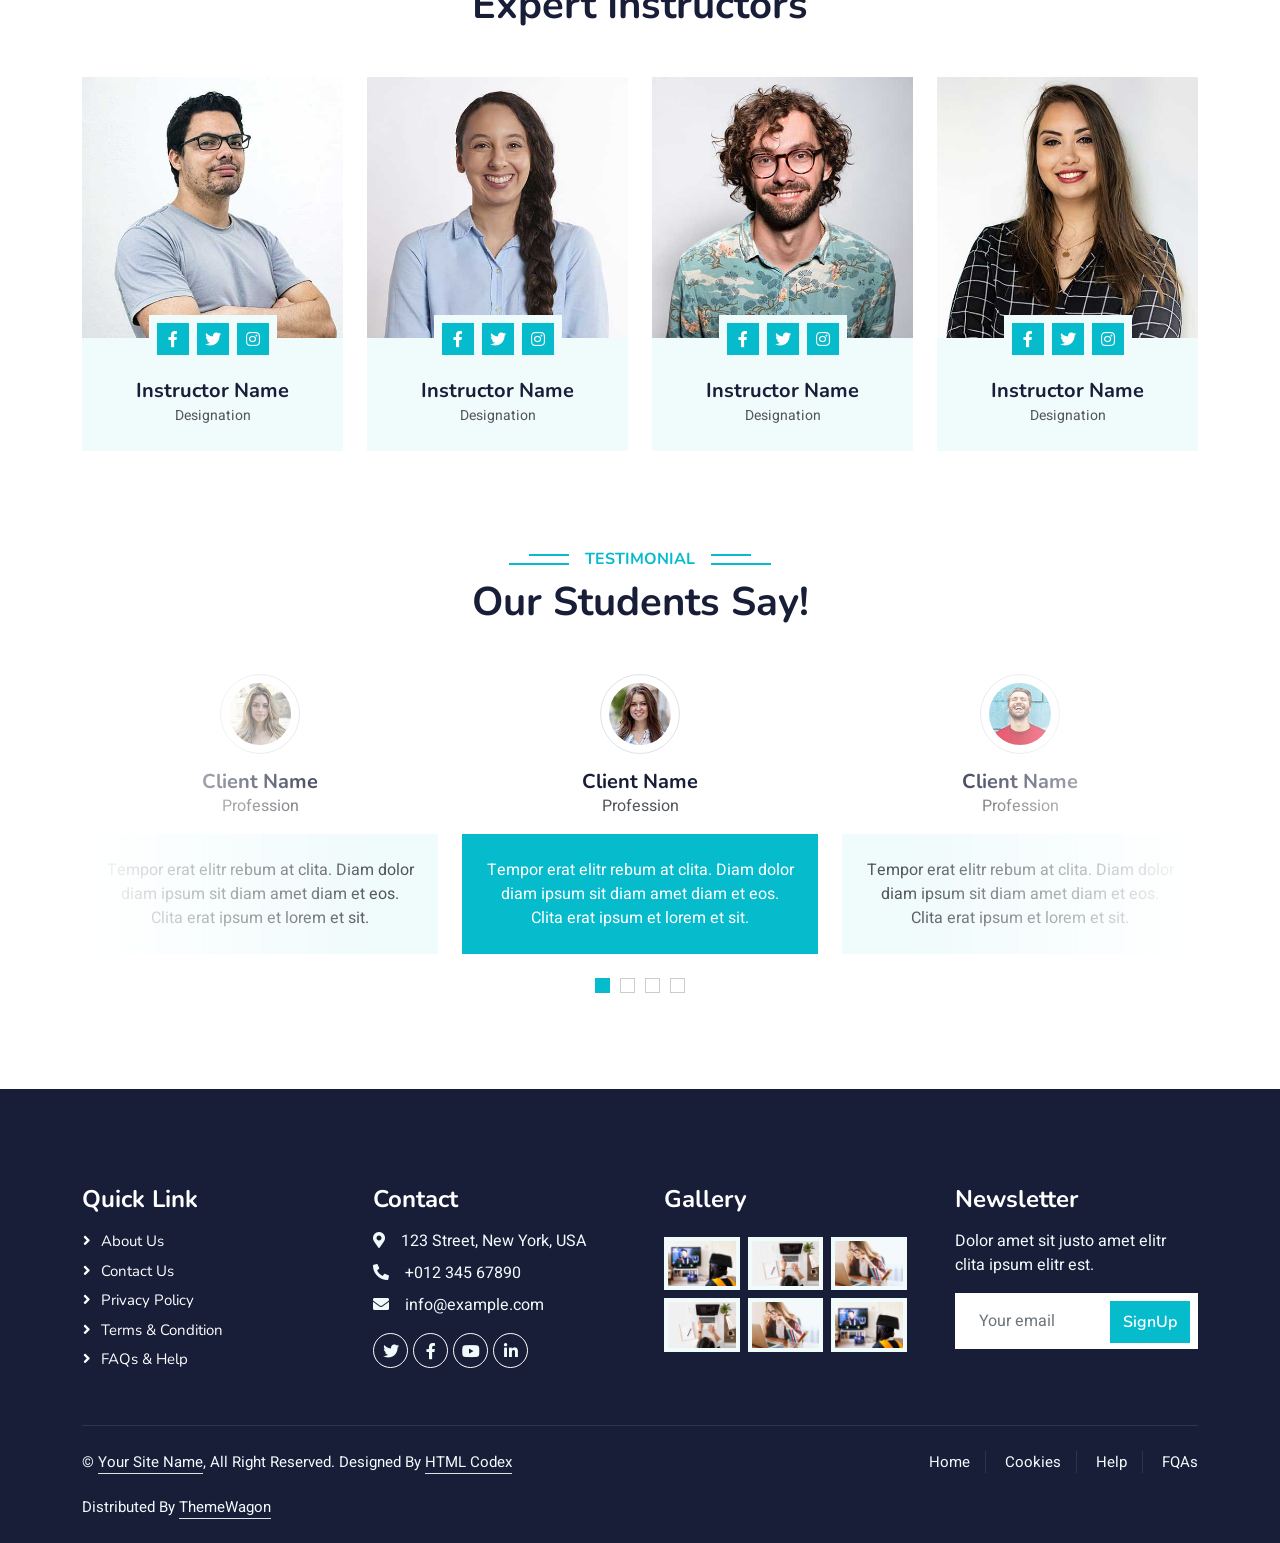
==== commit 158616d6: "pushing to LINA" ====
--- a/index.html
+++ b/index.html
@@ -55,6 +55,8 @@
                 <a href="about.html" class="nav-item nav-link">About</a>
                 <a href="courses.html" class="nav-item nav-link">Courses</a>
                 <a href="gestion.html" class="nav-item nav-link active">Exams</a>
+                <a href="reclamation.html" class="nav-item nav-link active">reclamation</a>
+
                 <div class="nav-item dropdown">
                     <a href="#" class="nav-link dropdown-toggle" data-bs-toggle="dropdown">Pages</a>
                     <div class="dropdown-menu fade-down m-0">
